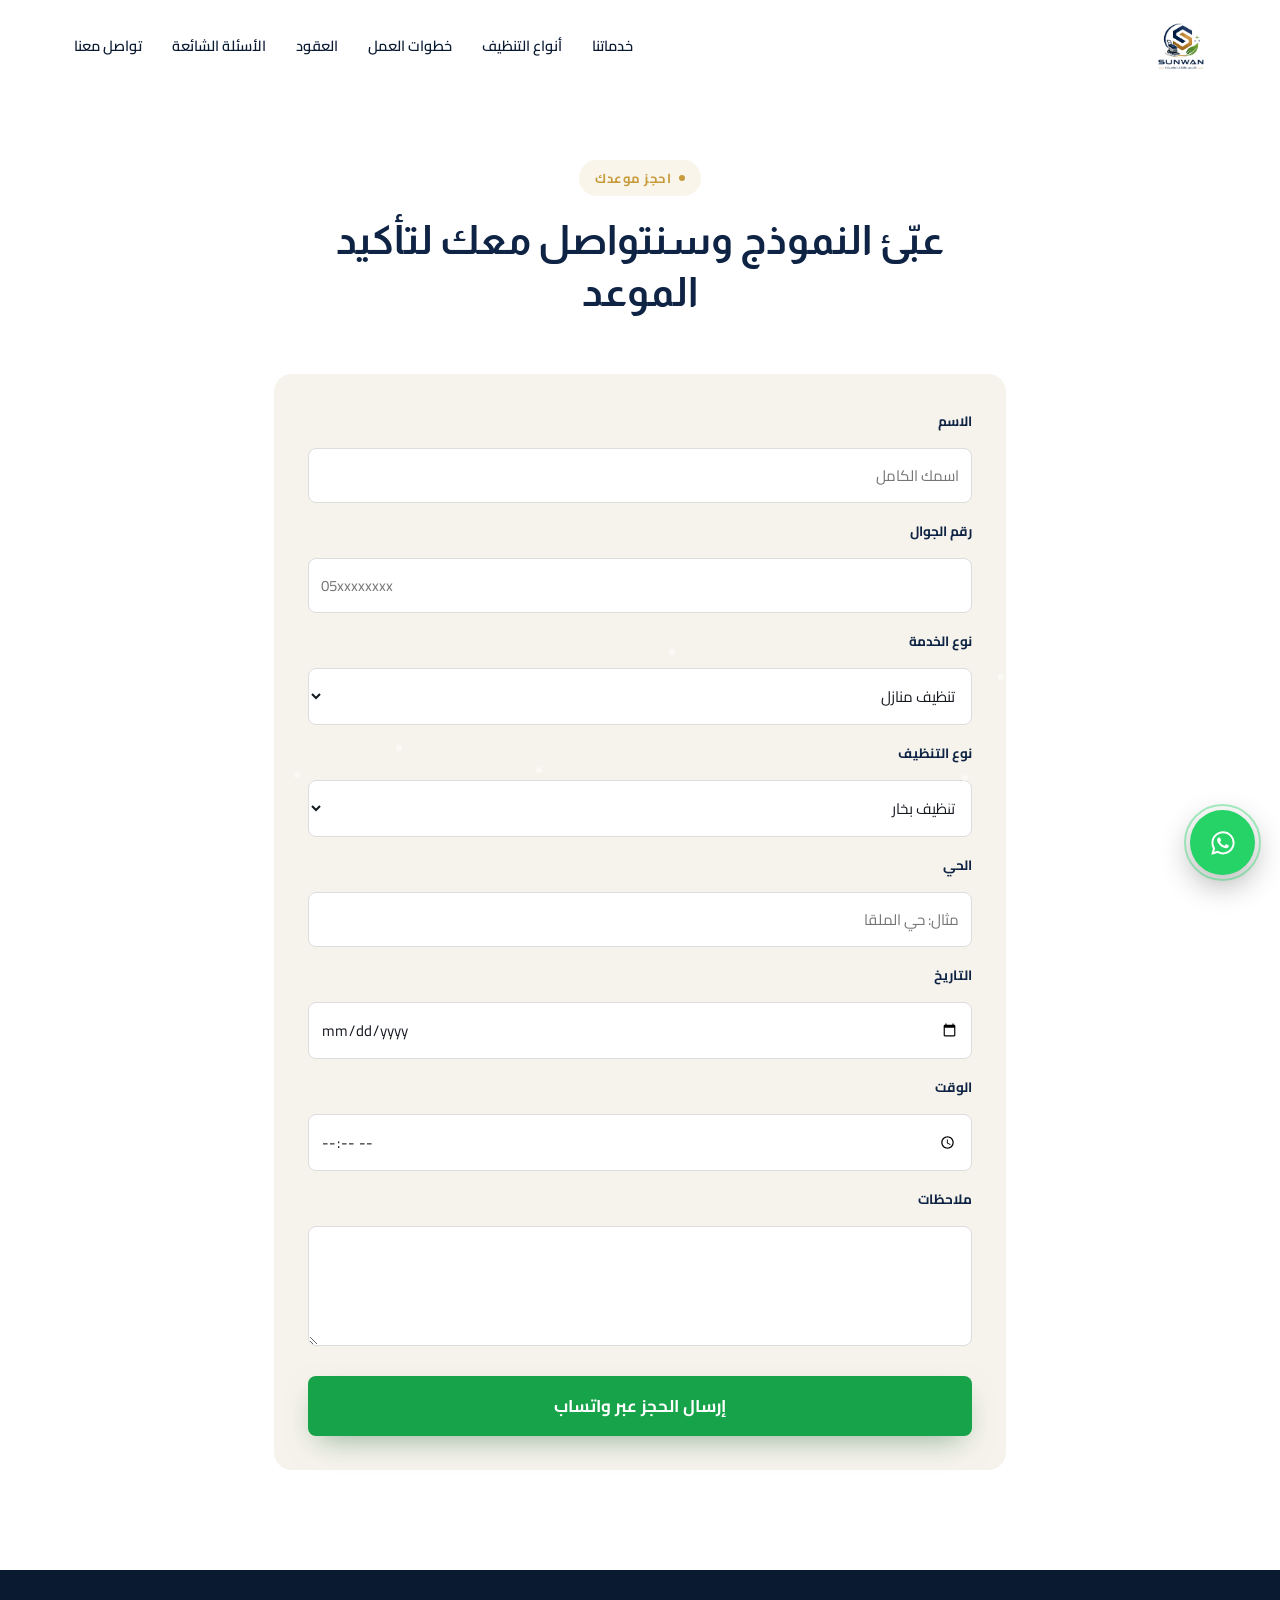
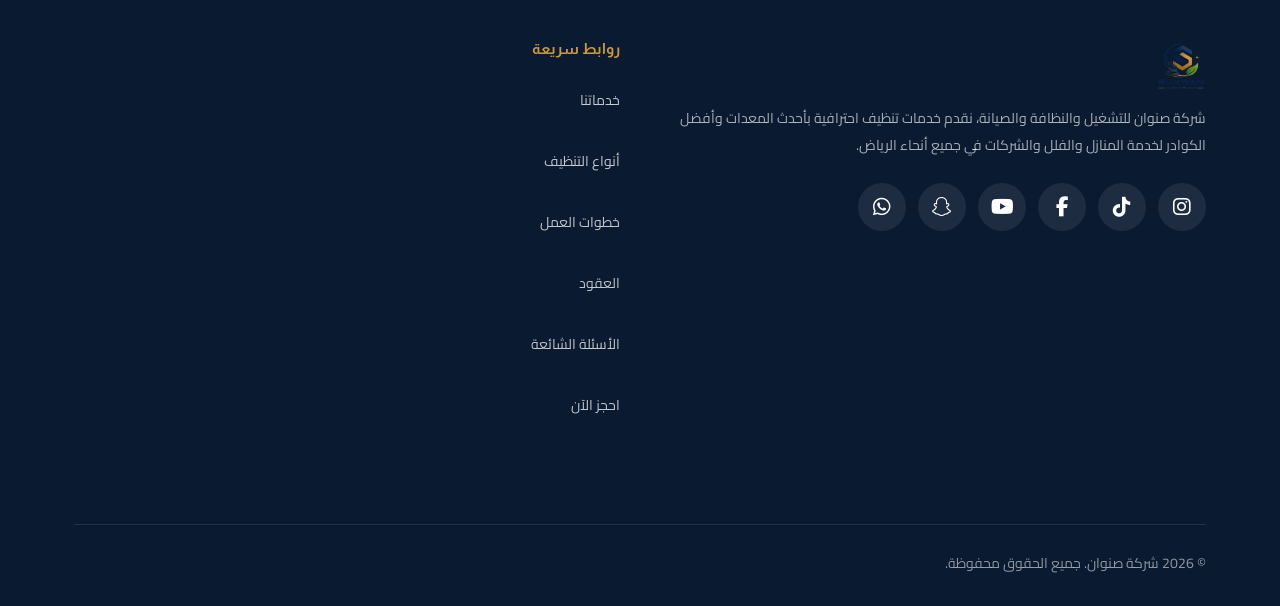
==== booking.html @ 256447c5 "Add files via upload" ====
<!DOCTYPE html>
<html lang="ar" dir="rtl">
<head>
<meta charset="UTF-8">
<meta name="viewport" content="width=device-width, initial-scale=1.0">
<title>صنوان | خدمات تنظيف منزلية احترافية في الرياض</title>
<link rel="preconnect" href="https://fonts.googleapis.com">
<link rel="stylesheet" href="https://cdnjs.cloudflare.com/ajax/libs/font-awesome/6.7.2/css/all.min.css">

<link href="https://fonts.googleapis.com/css2?family=Almarai:wght@400;700;800&family=Cairo:wght@300;400;500;600;700&display=swap" rel="stylesheet">

<link rel="stylesheet" href="css.css">
<style>
</style>
</head>
<body>

<!-- HEADER -->
<header id="siteHeader">
  <div class="container nav-wrap">
<div class="logo">
  <a href="index.html"> 
    <img src="logo.png" alt="SUNWAN Logo">
  </a>
</div>    <nav><ul>
     <li><a href="index.html#services">خدماتنا</a></li>
<li><a href="index.html#types">أنواع التنظيف</a></li>
<li><a href="index.html#process">خطوات العمل</a></li>
<li><a href="index.html#contracts">العقود</a></li>
<li><a href="index.html#faq">الأسئلة الشائعة</a></li>
<li><a href="index.html#booking">تواصل معنا</a></li>
    </ul></nav>
   
  </div>
</header>

<!-- HERO -->
<br> <br>
 
      <div class="floaters" id="dustFloaters"></div>
    </div>
  </div>
</section>


    



<section class="section booking" id="booking">

    <div class="container booking-wrap">

        <div class="section-head">
            <div class="eyebrow">احجز موعدك</div>
            <h2>عبّئ النموذج وسنتواصل معك لتأكيد الموعد</h2>
        </div>

        <form id="bookingForm">

            <div class="field">
                <label>الاسم</label>
                <input type="text" id="fName" placeholder="اسمك الكامل" required>
            </div>

            <div class="field">
                <label>رقم الجوال</label>
                <input type="tel" id="fPhone" placeholder="05xxxxxxxx" required>
            </div>

            <div class="field">
                <label>نوع الخدمة</label>
                <select id="fService">
                    <option>تنظيف منازل</option>
                    <option>تنظيف ما بعد التشطيب</option>
                    <option>تنظيف مطابخ</option>
                    <option>تنظيف كنب</option>
                    <option>تنظيف سجاد</option>
                    <option>تنظيف بالبخار</option>
                </select>
            </div>
            <div class="field">
                <label>نوع التنظيف</label>
                <select id="fCleaningType">
                    <option> تنظيف بخار</option>
                    <option> تنظيف عادي   </option>
               
                </select>
            </div>

            <div class="field">
                <label>الحي</label>
                <input type="text" id="fArea" placeholder="مثال: حي الملقا">
            </div>

            <div class="field">
                <label>التاريخ</label>
                <input type="date" id="fDate">
            </div>

            <div class="field">
                <label>الوقت</label>
                <input type="time" id="fTime">
            </div>

            <div class="field">
                <label>ملاحظات</label>
                <textarea id="fNotes"></textarea>
            </div>

            <button type="submit" class="btn btn-green">
                إرسال الحجز عبر واتساب
            </button>

        </form>

    </div>

</section>

<!-- FOOTER -->
<footer>
  <div class="container">
    <div class="footer-grid">

      <!-- Logo -->
      <div>

        <div class="footer-logo">
          <img src="logo.png" alt="SUNWAN">
        </div>

        <p class="footer-text">
          شركة صنوان للتشغيل والنظافة والصيانة، نقدم خدمات تنظيف احترافية
          بأحدث المعدات وأفضل الكوادر لخدمة المنازل والفلل والشركات في جميع
          أنحاء الرياض.
        </p>

        <div class="social">

          <a href="https://www.instagram.com/sunwan_sa?utm_source=qr&igsh=MTMyczV4aXNkNmdlaw==" target="_blank" aria-label="Instagram">
            <i class="fab fa-instagram"></i>
          </a>

          <a href="https://www.tiktok.com/@sunwan_sa?_r=1&_t=ZS-981fyk90T9Y" target="_blank" aria-label="TikTok">
            <i class="fab fa-tiktok"></i>
          </a>

          <a href="https://www.facebook.com/people/%D8%B4%D8%B1%D9%83%D8%A9-%D8%B5%D9%86%D9%88%D8%A7%D9%86-%D8%A7%D9%84%D9%85%D8%B7%D9%88%D8%B1%D8%A9-%D9%84%D9%84%D9%86%D8%B8%D8%A7%D9%81%D8%A9-%D9%88%D8%A7%D9%84%D8%B5%D9%8A%D8%A7%D9%86%D8%A9-%D9%88%D8%A7%D9%84%D8%AA%D8%B4%D8%BA%D9%8A%D9%84/61592068643540/?rdid=dFMSb3EeC5DwrnHu&share_url=https%3A%2F%2Fwww.facebook.com%2Fshare%2F18ucL7JZgd%2F" target="_blank" aria-label="Facebook">
            <i class="fab fa-facebook-f"></i>
          </a>

          <a href="https://www.youtube.com/@sunwan_sa?si=2tzPLWfqnIXDIcfa" target="_blank" aria-label="YouTube">
            <i class="fab fa-youtube"></i>
          </a>

          <a href="https://www.snapchat.com/@sunwan_sa?share_id=oC4tZ3atR_Y&locale=ar-EG" target="_blank" aria-label="Snapchat">
            <i class="fab fa-snapchat-ghost"></i>
          </a>

          

          <a href="https://wa.me/966569907555" target="_blank" aria-label="WhatsApp">
            <i class="fab fa-whatsapp"></i>
          </a>

        </div>

      </div>

      <!-- Quick Links -->
      <div>
        <h5 style="color:#C89B3C;">روابط سريعة</h5>

        <ul>
          <li><a href="#services">خدماتنا</a></li>
          <li><a href="#types">أنواع التنظيف</a></li>
          <li><a href="#process">خطوات العمل</a></li>
          <li><a href="#contracts">العقود</a></li>
          <li><a href="#faq">الأسئلة الشائعة</a></li>
          <li><a href="#booking">احجز الآن</a></li>
        </ul>

      </div>

      <!-- Contact -->


      <!-- Work Hours -->

    

    </div>

    <div class="foot-bottom">

      <span>
        © 2026 شركة صنوان. جميع الحقوق محفوظة.
      </span>

     

    </div>

  </div>

<a href="https://wa.me/966500000000" target="_blank" class="wa-float" aria-label="تواصل واتساب">
  <svg width="28" height="28" viewBox="0 0 24 24" fill="currentColor"><path d="M12.04 2C6.58 2 2.13 6.45 2.13 11.91c0 1.75.46 3.39 1.26 4.81L2 22l5.42-1.36a9.9 9.9 0 004.62 1.14h.01c5.46 0 9.9-4.45 9.9-9.91 0-2.65-1.03-5.13-2.9-7C17.17 3.03 14.69 2 12.04 2zm0 18.06h-.01a8.2 8.2 0 01-4.18-1.14l-.3-.18-3.12.8.83-3.04-.2-.31a8.16 8.16 0 01-1.26-4.36c0-4.52 3.68-8.2 8.24-8.2 2.2 0 4.27.86 5.83 2.42a8.14 8.14 0 012.41 5.8c0 4.52-3.68 8.21-8.24 8.21zm4.51-6.15c-.25-.12-1.47-.72-1.7-.8-.23-.09-.39-.12-.56.12-.17.25-.64.8-.78.96-.14.17-.29.19-.54.06-.25-.12-1.04-.38-1.99-1.22-.73-.65-1.23-1.46-1.37-1.71-.14-.25-.02-.38.11-.51.11-.11.25-.29.37-.43.12-.14.16-.25.25-.42.08-.17.04-.31-.02-.43-.06-.12-.56-1.35-.77-1.85-.2-.48-.41-.42-.56-.43h-.48c-.17 0-.43.06-.66.31-.23.25-.86.84-.86 2.05s.88 2.38 1 2.54c.12.17 1.73 2.64 4.2 3.7.59.25 1.05.4 1.41.51.59.19 1.13.16 1.55.1.47-.07 1.47-.6 1.68-1.18.21-.58.21-1.08.14-1.18-.06-.11-.23-.17-.48-.29z"/></svg>
</a>
<script>document.addEventListener("DOMContentLoaded", function () {

    const form = document.getElementById("bookingForm");

    form.addEventListener("submit", function (e) {

        e.preventDefault();

        const name = document.getElementById("fName").value.trim();
        const phone = document.getElementById("fPhone").value.trim();
        const service = document.getElementById("fService").value;
        const cleaningType = document.getElementById("fCleaningType").value;
        const area = document.getElementById("fArea").value.trim();
        const date = document.getElementById("fDate").value;
        const time = document.getElementById("fTime").value;
        const notes = document.getElementById("fNotes").value.trim();

        const message =
`طلب حجز جديد

👤 الاسم: ${name}

📞 رقم الجوال: ${phone}

🧹 الخدمة: ${service}

✨ نوع التنظيف: ${cleaningType}

📍 الحي: ${area}

📅 التاريخ: ${date}

⏰ الوقت: ${time}

📝 الملاحظات:
${notes}`;

        const whatsapp = "966569907555";

        const url = `https://wa.me/${whatsapp}?text=${encodeURIComponent(message)}`;

        window.open(url, "_blank");

    });

});
</script>
<script src="js.js">
</script>
</body>
</html>
---- css.css ----
:root{
  --navy:#0F2444;
  --navy-2:#173458;
  --navy-3:#1F4270;
  --gold:#C89B3C;
  --gold-2:#E4C878;
  --green:#3D7A4C;
  --green-2:#6FAE7A;
  --cream:#F6F3EC;
  --ink:#14181F;
  --muted:#5B6472;
  --white:#FFFFFF;
  --radius:18px;
  --shadow: 0 20px 50px -20px rgba(15,36,68,.35);
}
*{box-sizing:border-box; margin:0; padding:0;}
html{scroll-behavior:smooth;}
body{
  font-family:'Cairo', sans-serif;
  background:var(--cream);
  color:var(--ink);
  overflow-x:hidden;
}.logo img {
    height: 50px; /* غيري الحجم حسب اللوجو */
    width: auto;
    display: block;
}

.logo a {
    display: flex;
    align-items: center;
}
h1,h2,h3,h4{font-family:'Almarai', sans-serif; color:var(--navy);}
a{text-decoration:none; color:inherit;}
img{max-width:100%; display:block;}
.container{max-width:1180px; margin:0 auto; padding:0 24px;}
.eyebrow{
  display:inline-flex; align-items:center; gap:8px;
  font-size:13px; font-weight:700; letter-spacing:.5px;
  color:var(--gold); background:rgba(200,155,60,.1);
  padding:6px 16px; border-radius:100px; margin-bottom:18px;
}
.eyebrow::before{content:""; width:6px; height:6px; border-radius:50%; background:var(--gold);}
.section{padding:100px 0;}
.section-head{text-align:center; max-width:640px; margin:0 auto 56px;}
.section-head h2{font-size:clamp(28px,4vw,40px); line-height:1.3; margin-bottom:14px;}
.section-head p{color:var(--muted); font-size:16px; line-height:1.8;}
.btn{
  display:inline-flex; align-items:center; gap:10px; justify-content:center;
  padding:16px 34px; border-radius:100px; font-weight:700; font-size:15px;
  cursor:pointer; border:none; transition:transform .25s ease, box-shadow .25s ease;
  font-family:'Cairo', sans-serif;
}
.btn:active{transform:scale(.97);}
.btn-gold{background:linear-gradient(135deg,var(--gold-2),var(--gold)); color:var(--navy); box-shadow:0 12px 30px -10px rgba(200,155,60,.6);}
.btn-gold:hover{transform:translateY(-3px); box-shadow:0 16px 34px -8px rgba(200,155,60,.7);}
.btn-outline{background:transparent; color:var(--white); border:2px solid rgba(255,255,255,.5);}
.btn-outline:hover{background:rgba(255,255,255,.12); border-color:#fff;}
.btn-green{background:linear-gradient(135deg,var(--green-2),var(--green)); color:#fff; box-shadow:0 12px 30px -10px rgba(61,122,76,.55);}
.btn-green:hover{transform:translateY(-3px);}

/* ---------- HEADER ---------- */
header{
  position:fixed; inset-inline:0; top:0; z-index:100;
  background:#FFFFFF;
  transition:background .3s ease, box-shadow .3s ease, padding .3s ease;
  padding:20px 0;
}
header.scrolled{background:#fff; backdrop-filter:blur(10px); box-shadow:0 10px 30px -14px rgba(0,0,0,.5); padding:12px 0;}
.nav-wrap{display:flex; align-items:center; justify-content:space-between;}
.logo{display:flex; align-items:center; gap:10px; font-family:'Almarai'; font-weight:800; font-size:22px; color:#fff;}
.logo span{color:var(--gold);}
.logo .mark{
  width:38px; height:38px; border-radius:10px;
  background:conic-gradient(from 200deg, var(--gold), var(--navy-3), var(--green));
  display:flex; align-items:center; justify-content:center; font-size:16px; color:#fff; font-weight:800;
}
nav ul{display:flex; gap:30px; list-style:none;}
nav a{color:#0A1A31; font-size:14.5px; font-weight:600; transition:color .2s;}
nav a:hover{color:var(--gold-2);}
.nav-cta{display:flex; gap:12px;}
.nav-toggle{display:none; flex-direction:column; gap:5px; cursor:pointer;}
.nav-toggle span{width:26px; height:2px; background:#fff; border-radius:2px;}
@media(max-width:920px){
  nav ul{display:none;}
  .nav-cta{display:none;}
  .nav-toggle{display:flex;}
}

/* ---------- HERO ---------- */
.hero{
  position:relative; min-height:100vh; display:flex; align-items:center;
  background:linear-gradient(180deg,var(--navy) 0%, var(--navy-2) 55%, var(--navy-3) 100%);
  overflow:hidden; padding-top:120px;
}
.hero-grid{
  display:grid; grid-template-columns:1.05fr .95fr; gap:50px; align-items:center;
  position:relative; z-index:3;
}
.hero-eyebrow{
  display:inline-flex; align-items:center; gap:10px; color:var(--gold-2);
  background:rgba(255,255,255,.06); border:1px solid rgba(255,255,255,.15);
  padding:8px 18px; border-radius:100px; font-size:13px; font-weight:700; margin-bottom:24px;
}
.hero h1{font-size:clamp(34px,5vw,58px); color:#fff; line-height:1.2; margin-bottom:10px;}
.hero h1 em{font-style:normal; color:var(--gold-2);}
.hero h2.sub{font-size:clamp(17px,2.2vw,22px); color:rgba(255,255,255,.8); font-weight:500; margin-bottom:22px;}
.hero p.desc{color:rgba(255,255,255,.65); font-size:16px; line-height:1.9; max-width:520px; margin-bottom:36px;}
.hero-actions{display:flex; gap:16px; flex-wrap:wrap;}
.hero-stats{display:flex; gap:34px; margin-top:48px; flex-wrap:wrap;}
.hero-stats div strong{display:block; font-family:'Almarai'; font-size:26px; color:var(--gold-2);}
.hero-stats div span{font-size:13px; color:rgba(255,255,255,.55);}

/* Hero illustration: modern Saudi living room scene, flat illustrated */
.hero-visual{position:relative; height:520px;}
.room-card{
  position:absolute; inset:0; border-radius:28px; overflow:hidden;
  box-shadow:var(--shadow); background:linear-gradient(160deg,#F3E9D2,#EADFC3);
}
.room-card img{width:100%; height:100%; object-fit:cover; display:block;}
.room-card::after{
  content:""; position:absolute; inset:0;
  background:linear-gradient(0deg, rgba(15,36,68,.55) 0%, rgba(15,36,68,0) 45%);
}
.room-svg{width:100%; height:100%; display:block;}
.sparkle{position:absolute; animation:twinkle 2.4s ease-in-out infinite;}
@keyframes twinkle{0%,100%{opacity:.2; transform:scale(.7);} 50%{opacity:1; transform:scale(1.15);}}
.floaters{position:absolute; inset:0; pointer-events:none; z-index:2;}
.dust{position:absolute; width:6px; height:6px; border-radius:50%; background:rgba(255,255,255,.5); animation:float-up 7s linear infinite;}
@keyframes float-up{
  0%{transform:translateY(0) translateX(0); opacity:0;}
  10%{opacity:.7;}
  100%{transform:translateY(-420px) translateX(30px); opacity:0;}
}
.scroll-cue{position:absolute; bottom:26px; left:50%; transform:translateX(-50%); z-index:3; color:rgba(255,255,255,.5); font-size:12px; display:flex; flex-direction:column; align-items:center; gap:6px;}
.scroll-cue .line{width:1px; height:34px; background:linear-gradient(var(--gold-2), transparent); animation:scrolldown 1.6s ease-in-out infinite;}
@keyframes scrolldown{0%{opacity:0; transform:translateY(-8px);}50%{opacity:1;}100%{opacity:0; transform:translateY(10px);}}

/* ---------- WHY US ---------- */
.why{background:var(--white);}
.why-grid{display:grid; grid-template-columns:repeat(3,1fr); gap:26px;}
.why-item{
  background:var(--cream); border-radius:var(--radius); padding:30px 26px;
  display:flex; gap:16px; align-items:flex-start;
  transition:transform .25s ease, box-shadow .25s ease;
  border:1px solid rgba(15,36,68,.06);
}
.why-item:hover{transform:translateY(-6px); box-shadow:var(--shadow);}
.why-icon{
  flex:none; width:52px; height:52px; border-radius:14px;
  background:linear-gradient(135deg,var(--navy),var(--navy-3));
  display:flex; align-items:center; justify-content:center; color:var(--gold-2);
}
.why-item h4{font-size:17px; margin-bottom:6px;}
.why-item p{font-size:14px; color:var(--muted); line-height:1.7;}
@media(max-width:860px){.why-grid{grid-template-columns:1fr 1fr;}}
@media(max-width:560px){.why-grid{grid-template-columns:1fr;}}

/* ---------- SERVICES ---------- */
.services{background:var(--cream);}
.services-grid{display:grid; grid-template-columns:repeat(3,1fr); gap:24px;}
.svc-card{
  background:var(--white); border-radius:var(--radius); overflow:hidden;
  box-shadow:0 10px 30px -18px rgba(15,36,68,.25);
  transition:transform .3s ease, box-shadow .3s ease;
}
.svc-card:hover{transform:translateY(-8px); box-shadow:var(--shadow);}
.svc-top{
  height:170px; position:relative; overflow:hidden;
}
.svc-top img{width:100%; height:100%; object-fit:cover; transition:transform .4s ease;}
.svc-card:hover .svc-top img{transform:scale(1.08);}
.svc-top::after{content:""; position:absolute; inset:0; background:linear-gradient(0deg, rgba(15,36,68,.55), rgba(15,36,68,0) 55%);}
.svc-body{padding:22px 22px 26px;}
.svc-body h4{font-size:17px; margin-bottom:8px;}
.svc-body p{font-size:14px; color:var(--muted); line-height:1.7;}
@media(max-width:900px){.services-grid{grid-template-columns:1fr 1fr;}}
@media(max-width:560px){.services-grid{grid-template-columns:1fr;}}

/* ---------- CLEANING TYPES (SIGNATURE ANIMATED SECTION) ---------- */
.types{background:linear-gradient(180deg,var(--navy),var(--navy-2)); color:#fff; position:relative; overflow:hidden;}
.types .section-head h2{color:#fff;}
.types .section-head p{color:rgba(255,255,255,.6);}
.type-tabs{display:flex; justify-content:center; gap:14px; margin-bottom:44px; flex-wrap:wrap;}
.type-tab{
  padding:14px 30px; border-radius:100px; font-weight:700; font-size:15px; cursor:pointer;
  background:rgba(255,255,255,.06); border:1px solid rgba(255,255,255,.16); color:rgba(255,255,255,.7);
  transition:all .25s ease; display:flex; align-items:center; gap:10px;
}
.type-tab.active{background:linear-gradient(135deg,var(--gold-2),var(--gold)); color:var(--navy); border-color:transparent;}
.type-tab .dot{width:8px; height:8px; border-radius:50%; background:currentColor; opacity:.6;}

.clean-demo{
  max-width:920px; margin:0 auto; background:rgba(255,255,255,.04);
  border:1px solid rgba(255,255,255,.1); border-radius:24px; padding:34px;
}
.clean-track{
  position:relative; height:230px; border-radius:16px; overflow:hidden;
  box-shadow:inset 0 0 40px rgba(0,0,0,.35);
}
.floor-photo{
  position:absolute; inset:0;
  background-image:url('https://images.unsplash.com/photo-1765176938583-eb2101bb6919?fm=jpg&q=80&w=1400&auto=format&fit=crop');
  background-size:cover; background-position:center;
  filter:brightness(.5) saturate(.45) contrast(1.05);
}
.floor-photo.clean{
  filter:brightness(1.05) saturate(1.15) contrast(1);
  box-shadow:inset 0 0 30px rgba(255,255,255,.35);
  clip-path:inset(0 0 0 100%);
  animation:wipe-cycle 7s ease-in-out infinite;
}
.tile-lines{display:none;}
@keyframes wipe-cycle{
  0%{clip-path:inset(0 0 0 100%);}
  45%{clip-path:inset(0 0 0 0%);}
  55%{clip-path:inset(0 0 0 0%);}
  100%{clip-path:inset(0 0 0 100%);}
}

.machine{
  position:absolute; top:50%; width:130px; height:104px;
  transform:translate(50%,-50%);
  right:0%;
  animation:machine-move 7s ease-in-out infinite;
  filter:drop-shadow(0 10px 18px rgba(0,0,0,.5));
}
@keyframes machine-move{
  0%{right:0%;}
  45%{right:100%;}
  55%{right:100%;}
  100%{right:0%;}
}
.machine img{width:100%; height:100%; object-fit:cover; border-radius:14px; border:3px solid rgba(255,255,255,.85); box-shadow:0 8px 20px rgba(0,0,0,.4);}
.machine .m-normal{display:none;}
.mode-normal .machine .m-steam{display:none;}
.mode-normal .machine .m-normal{display:block;}

.particles{position:absolute; inset:0; overflow:visible; pointer-events:none;}
.puff{
  position:absolute; left:20%; top:6%; width:14px; height:14px; border-radius:50%;
  background:rgba(255,255,255,.9); opacity:0;
  animation:steam-rise 2.6s ease-in infinite;
}
@keyframes steam-rise{
  0%{opacity:0; transform:translate(0,0) scale(.4);}
  15%{opacity:.8;}
  100%{opacity:0; transform:translate(-10px,-70px) scale(1.6);}
}
.bubble{
  position:absolute; left:22%; top:10%; width:10px; height:10px; border-radius:50%;
  background:radial-gradient(circle at 30% 30%, #fff, #bfe3f2 70%); opacity:0;
  animation:bubble-rise 2.2s ease-out infinite;
}
@keyframes bubble-rise{
  0%{opacity:0; transform:translate(0,0) scale(.5);}
  20%{opacity:.9;}
  100%{opacity:0; transform:translate(8px,-55px) scale(1.2);}
}
.spark{position:absolute; left:18%; top:2%; opacity:0; animation:spark-pop 2.4s ease-in-out infinite; color:#fff;}
@keyframes spark-pop{0%,100%{opacity:0; transform:scale(.4) rotate(0deg);}50%{opacity:.9; transform:scale(1) rotate(90deg);}}

.mode-normal .puff, .mode-normal .spark{display:none;}
.mode-steam .bubble{display:none;}

.clean-caption{display:flex; justify-content:space-between; align-items:center; margin-top:26px; flex-wrap:wrap; gap:16px;}
.clean-caption h3{color:#fff; font-size:20px;}
.type-feats{display:flex; gap:22px; flex-wrap:wrap;}
.type-feats span{font-size:13.5px; color:rgba(255,255,255,.7); display:flex; align-items:center; gap:8px;}
.type-feats span::before{content:"✓"; color:var(--gold-2); font-weight:800;}

/* ---------- PROCESS TIMELINE ---------- */
.process{background:var(--white);}
.timeline{position:relative; max-width:760px; margin:0 auto;}
.timeline::before{content:""; position:absolute; top:0; bottom:0; right:29px; width:2px; background:linear-gradient(var(--gold-2),var(--green-2));}
.tl-step{position:relative; display:flex; gap:24px; padding-bottom:44px;}
.tl-step:last-child{padding-bottom:0;}
.tl-num{
  flex:none; width:60px; height:60px; border-radius:50%; background:var(--navy);
  color:var(--gold-2); font-family:'Almarai'; font-weight:800; font-size:20px;
  display:flex; align-items:center; justify-content:center; z-index:2;
  box-shadow:0 0 0 6px var(--white);
}
.tl-content{padding-top:8px;}
.tl-content h4{font-size:17px; margin-bottom:6px;}
.tl-content p{color:var(--muted); font-size:14px;}

/* ---------- CONTRACTS ---------- */
.contracts{background:var(--cream);}
.contract-grid{display:grid; grid-template-columns:1fr 1fr; gap:26px; max-width:820px; margin:0 auto;}
.contract-card{
  background:var(--white); border-radius:var(--radius); padding:38px 32px;
  box-shadow:0 10px 30px -18px rgba(15,36,68,.25); position:relative; overflow:hidden;
}
.contract-card.featured{background:linear-gradient(160deg,var(--navy),var(--navy-2)); color:#fff;}
.contract-card.featured h3, .contract-card.featured .tag{color:#fff;}
.contract-card .tag{display:inline-block; font-size:12px; font-weight:700; color:var(--gold); background:rgba(200,155,60,.12); padding:5px 14px; border-radius:100px; margin-bottom:16px;}
.contract-card h3{font-size:22px; margin-bottom:18px;}
.contract-card ul{list-style:none; display:flex; flex-direction:column; gap:12px;}
.contract-card li{display:flex; gap:10px; align-items:flex-start; font-size:14.5px;}
.contract-card.featured li{color:rgba(255,255,255,.85);}
.contract-card:not(.featured) li{color:var(--muted);}
.contract-card li::before{content:"◆"; color:var(--gold); font-size:10px; margin-top:5px;}
@media(max-width:700px){.contract-grid{grid-template-columns:1fr;}}

/* ---------- FAQ ---------- */
.faq{background:var(--white); max-width:820px; margin:0 auto;}
details{border-bottom:1px solid rgba(15,36,68,.1); padding:20px 4px;}
summary{cursor:pointer; font-weight:700; font-size:16px; display:flex; justify-content:space-between; align-items:center; list-style:none; color:var(--navy);}
summary::-webkit-details-marker{display:none;}
summary::after{content:"+"; font-size:22px; color:var(--gold); transition:transform .25s ease;}
details[open] summary::after{transform:rotate(45deg);}
details p{color:var(--muted); font-size:14.5px; line-height:1.8; margin-top:14px;}

/* ---------- STATS ---------- */
.stats{background:linear-gradient(135deg,var(--navy),var(--navy-3)); color:#fff;}
.stats-grid{display:grid; grid-template-columns:repeat(4,1fr); gap:20px; text-align:center;}
.stat-item strong{display:block; font-family:'Almarai'; font-size:clamp(30px,4vw,44px); color:var(--gold-2);}
.stat-item span{font-size:14px; color:rgba(255,255,255,.6);}
@media(max-width:800px){.stats-grid{grid-template-columns:1fr 1fr;}}

/* ---------- COVERAGE ---------- */
.coverage{background:var(--cream);}
.coverage-wrap{display:grid; grid-template-columns:1fr 1fr; gap:50px; align-items:center;}
.coverage-map{position:relative; height:340px; display:flex; align-items:center; justify-content:center;}
.coverage-chips{display:flex; flex-wrap:wrap; gap:10px;}
.chip{background:var(--white); border:1px solid rgba(15,36,68,.1); padding:9px 18px; border-radius:100px; font-size:13.5px; font-weight:600; color:var(--navy);}
.pulse-ring{position:absolute; border-radius:50%; border:2px solid var(--gold); animation:pulse 3s ease-out infinite;}
@keyframes pulse{0%{transform:scale(.4); opacity:.9;}100%{transform:scale(1.6); opacity:0;}}
@media(max-width:860px){.coverage-wrap{grid-template-columns:1fr;} .coverage-map{order:-1;}}

/* ---------- GALLERY ---------- */
.gallery-grid{display:grid; grid-template-columns:repeat(4,1fr); gap:16px;}
.g-item{
  position:relative; overflow:hidden; aspect-ratio:1/1; border-radius:16px;
  transition:transform .3s ease; box-shadow:0 10px 26px -16px rgba(15,36,68,.4);
}
.g-item:hover{transform:scale(1.03);}
.g-item img{position:absolute; inset:0; width:100%; height:100%; object-fit:cover; transition:transform .4s ease;}
.g-item:hover img{transform:scale(1.08);}
.g-item .g-caption{
  position:absolute; inset:0; display:flex; align-items:flex-end; justify-content:center;
  padding:16px; z-index:2; text-align:center;
  background:linear-gradient(0deg, rgba(15,36,68,.8), rgba(15,36,68,.05) 60%);
  color:#fff; font-weight:700; font-size:14px;
}
@media(max-width:860px){.gallery-grid{grid-template-columns:1fr 1fr;}}

/* ---------- BOOKING ---------- */
.booking{background:var(--white);}
.booking-wrap{max-width:780px; margin:0 auto;}
.contact-line{display:flex; gap:12px; align-items:center; margin-bottom:16px; font-size:14.5px;}
.contact-line .ic{width:38px; height:38px; border-radius:10px; background:rgba(255,255,255,.08); display:flex; align-items:center; justify-content:center; flex:none;}
form{background:var(--cream); border-radius:var(--radius); padding:34px; display:grid; grid-template-columns:1fr 1fr; gap:18px;}
.field{display:flex; flex-direction:column; gap:8px;}
.field.full{grid-column:1/-1;}
.field label{font-size:13.5px; font-weight:700; color:var(--navy);}
.field input, .field select, .field textarea{
  border:1px solid rgba(15,36,68,.15); border-radius:10px; padding:13px 14px; font-family:'Cairo'; font-size:14.5px;
  background:#fff; color:var(--ink);
}
.field textarea{resize:vertical; min-height:80px;}
.field input:focus, .field select:focus, .field textarea:focus{outline:2px solid var(--gold); border-color:transparent;}
@media(max-width:860px){.booking-wrap{grid-template-columns:1fr;} form{grid-template-columns:1fr;}}

/* ---------- CTA ---------- */
.cta-final{
  position:relative; background:linear-gradient(135deg,var(--navy),var(--green)); color:#fff; text-align:center;
  overflow:hidden;
}
.cta-final h2{color:#fff; font-size:clamp(26px,4vw,42px); margin-bottom:24px;}
.cta-final .btn-gold{padding:18px 46px; font-size:16px;}
.cta-final::before, .cta-final::after{
  content:""; position:absolute; width:340px; height:340px; border-radius:50%;
  background:rgba(255,255,255,.06);
}
.cta-final::before{top:-140px; right:-100px;}
.cta-final::after{bottom:-160px; left:-80px;}

/* ---------- FOOTER ---------- */footer{
    background:#0A1A31;
    color:rgba(255,255,255,.7);
    padding:70px 0 30px;
}

.footer-grid{
    display:grid;
    grid-template-columns:repeat(2,1fr);
    gap:40px;
    padding-bottom:44px;
}

.footer-grid h5{
    color:#fff;
    font-family:'Almarai';
    font-size:15px;
    margin-bottom:18px;
}

.footer-grid ul{
    list-style:none;
    display:flex;
    flex-direction:column;
    gap:11px;
    font-size:14px;
}

.footer-grid ul a:hover{
    color:var(--gold-2);
}

.foot-bottom{
    display:flex;
    justify-content:space-between;
    align-items:center;
    padding-top:24px;
    font-size:13px;
    flex-wrap:wrap;
    gap:12px;
}

.social{
    display:flex;
    gap:10px;
    flex-wrap:wrap;
}

.social a{
    width:40px;
    height:40px;
    border-radius:50%;
    background:rgba(255,255,255,.06);
    display:flex;
    align-items:center;
    justify-content:center;
}

/* Tablet */
@media (max-width:992px){
    .footer-grid{
        grid-template-columns:repeat(2,1fr);
        gap:30px;
    }
}

/* Mobile */
@media (max-width:576px){
    .footer-grid{
        grid-template-columns:1fr;
        gap:35px;
        text-align:center;
    }

    .social{
        justify-content:center;
    }

    .foot-bottom{
        flex-direction:column;
        text-align:center;
    }
}
/* ---------- WHATSAPP FLOAT ---------- */
.wa-float{
  position:fixed; bottom:26px; left:26px; z-index:200;
  width:60px; height:60px; border-radius:50%; background:#25D366;
  display:flex; align-items:center; justify-content:center; color:#fff;
  box-shadow:0 10px 30px -6px rgba(37,211,102,.6);
  animation:wa-bounce 2.6s ease-in-out infinite;
}
@keyframes wa-bounce{0%,100%{transform:translateY(0);}50%{transform:translateY(-6px);}}
.wa-float::before{content:""; position:absolute; inset:-6px; border-radius:50%; border:2px solid rgba(37,211,102,.4); animation:pulse 2.4s ease-out infinite;}

/* reveal on scroll */
.reveal{opacity:0; transform:translateY(28px); transition:opacity .7s ease, transform .7s ease;}
.reveal.in{opacity:1; transform:translateY(0);}

@media (prefers-reduced-motion: reduce){
  *{animation-duration:.001ms !important; animation-iteration-count:1 !important; transition-duration:.001ms !important;}
}

@media(max-width:920px){
  .hero-grid{grid-template-columns:1fr;}
  .hero-visual{height:340px; order:-1;}
}



#bookingForm{
    display:flex;
    flex-direction:column;
    gap:15px;
}

.field{
    display:flex;
    flex-direction:column;
}

.field label{
    margin-bottom:6px;
    font-weight:bold;
}

.field input,
.field select,
.field textarea{
    padding:12px;
    border:1px solid #ddd;
    border-radius:8px;
    font-size:15px;
}

.field textarea{
    height:120px;
}

.btn-green{
    margin-top:15px;
    padding:14px;
    border:none;
    border-radius:8px;
    background:#16a34a;
    color:#fff;
    font-size:17px;
    cursor:pointer;
}

.btn-book{
    display:inline-flex;
    align-items:center;
    gap:14px;
    padding:14px 28px;
    border-radius:60px;
    background:#C89B3C;
    color:#fff;
    text-decoration:none;
    font-size:17px;
    font-weight:700;
    transition:all .3s ease;
    border:2px solid #C89B3C;
    box-shadow:0 8px 20px rgba(200,155,60,.25);
}

.btn-book svg{
    width:34px;
    height:34px;
    padding:4px;
    border-radius:50%;
    color:#fff;
    transition:transform .35s ease;
}

.btn-book:hover{
    background:#b88b2d;
    border-color:#b88b2d;
    transform:translateY(-3px);
    box-shadow:0 12px 28px rgba(200,155,60,.35);
}

.btn-book:hover svg{
    transform:translateX(6px);
}

.btn-book:active{
    transform:scale(.97);
}

.types-grid{
    display:grid;
    grid-template-columns:repeat(auto-fit,minmax(320px,1fr));
    gap:30px;
    margin-top:50px;
}

.type-card{
    background:#fff;
    border-radius:20px;
    overflow:hidden;
    box-shadow:0 12px 35px rgba(0,0,0,.08);
    transition:.35s;
}

.type-card:hover{
    transform:translateY(-8px);
    box-shadow:0 20px 45px rgba(0,0,0,.15);
}

.type-card img{
    width:100%;
    height:300px;
    object-fit:cover;
    display:block;
}

.type-content{
    padding:25px;
    text-align:center;
}

.type-content h3{
    font-size:28px;
    margin-bottom:20px;
    color:var(--navy);
}

.type-content .btn{
    width:100%;
}.timeline{
    display:flex;
    flex-direction:column;
    gap:28px;
}

.tl-step{
    display:flex;
    align-items:center;
    gap:22px;
    opacity:0;
    transform:translateY(60px);
    transition:all .8s ease;
}

.tl-step.show{
    opacity:1;
    transform:translateY(0);
}

.tl-num{
    width:70px;
    height:70px;
    border-radius:50%;
    background:linear-gradient(135deg,#d8b25a,#b98a2f);
    color:#fff;
    display:flex;
    align-items:center;
    justify-content:center;
    font-size:26px;
    font-weight:bold;
    flex-shrink:0;
    transition:.4s;
    box-shadow:0 10px 25px rgba(0,0,0,.15);
}

.tl-step:hover .tl-num{
    transform:rotate(12deg) scale(1.1);
}

.tl-content{
    background:#fff;
    padding:22px;
    border-radius:18px;
    flex:1;
    box-shadow:0 15px 35px rgba(0,0,0,.08);
    transition:.35s;
}

.tl-content:hover{
    transform:translateY(-6px);
    box-shadow:0 20px 40px rgba(0,0,0,.15);
}.contract-grid{
    display:grid;
    grid-template-columns:repeat(auto-fit,minmax(320px,1fr));
    gap:30px;
    margin-top:50px;
}

.contract-card{
    position:relative;
    height:320px;
    border-radius:22px;
    overflow:hidden;
    background:#0F2444;
    color:#fff;
    cursor:pointer;
    box-shadow:0 15px 40px rgba(0,0,0,.12);
}

.contract-front{
    position:absolute;
    inset:0;
    display:flex;
    align-items:center;
    justify-content:center;
    transition:.5s;
}

.contract-front h3{
    font-size:36px;
    font-weight:800;
    color:#fff;
}

.contract-back{
    position:absolute;
    inset:0;
    background:#fff;
    color:#0F2444;
    padding:35px;
    transform:translateY(100%);
    transition:.5s;
    display:flex;
    flex-direction:column;
    justify-content:center;
}

.contract-card:hover .contract-front{
    transform:translateY(-100%);
}

.contract-card:hover .contract-back{
    transform:translateY(0);
}

.contract-back ul{
    margin:20px 0;
    padding-right:20px;
}

.contract-back li{
    margin-bottom:12px;
}

.tag{
    display:inline-block;
    background:#C89B3C;
    color:#fff;
    padding:8px 18px;
    border-radius:30px;
    margin-bottom:20px;
    font-size:14px;
}

.contract-back .btn{
    margin-top:20px;
}.contract-card.featured .contract-back{
    background:#fff;
    color:#0F2444;
}

.contract-card.featured .contract-back li,
.contract-card.featured .contract-back h3,
.contract-card.featured .contract-back span{
    color:#0F2444;
}/* Logo */

.footer-logo img{
    width:50px;
    max-width:100%;
    display:block;
}

/* Paragraph */

.footer-text{
    font-size:14px;
    line-height:1.9;
    color:rgba(255,255,255,.65);
    margin-top:15px;
}

/* Social */

.social{
    display:flex;
    gap:12px;
    flex-wrap:wrap;
    margin-top:25px;
}

.social a{
    width:48px;
    height:48px;
    border-radius:50%;
    display:flex;
    align-items:center;
    justify-content:center;
    background:rgba(255,255,255,.08);
    color:#fff;
    text-decoration:none;
    font-size:20px;
    transition:.35s;
}

.social a:hover{
    background:#C9A227;
    color:#fff;
    transform:translateY(-5px);
    box-shadow:0 10px 25px rgba(0,0,0,.25);
}

/* Footer */

footer ul{
    list-style:none;
    padding:0;
}

footer ul li{
    margin:12px 0;
}

footer ul li a{
    color:rgba(255,255,255,.75);
    text-decoration:none;
    transition:.3s;
}

footer ul li a:hover{
    color:#C9A227;
}

/* Bottom */

.foot-bottom{
    margin-top:50px;
    padding-top:25px;
    border-top:1px solid rgba(255,255,255,.1);
    display:flex;
    justify-content:space-between;
    align-items:center;
    flex-wrap:wrap;
    gap:15px;
    color:rgba(255,255,255,.55);
    font-size:14px;
}

/* Floating WhatsApp */

.wa-float{
    position:fixed;
    right:25px;
    bottom:25px;
    width:65px;
    height:65px;
    border-radius:50%;
    background:#25D366;
    color:#fff;
    display:flex;
    align-items:center;
    justify-content:center;
    font-size:34px;
    text-decoration:none;
    box-shadow:0 10px 30px rgba(0,0,0,.3);
    z-index:999;
    transition:.35s;
}

.wa-float:hover{
    transform:scale(1.1);
}
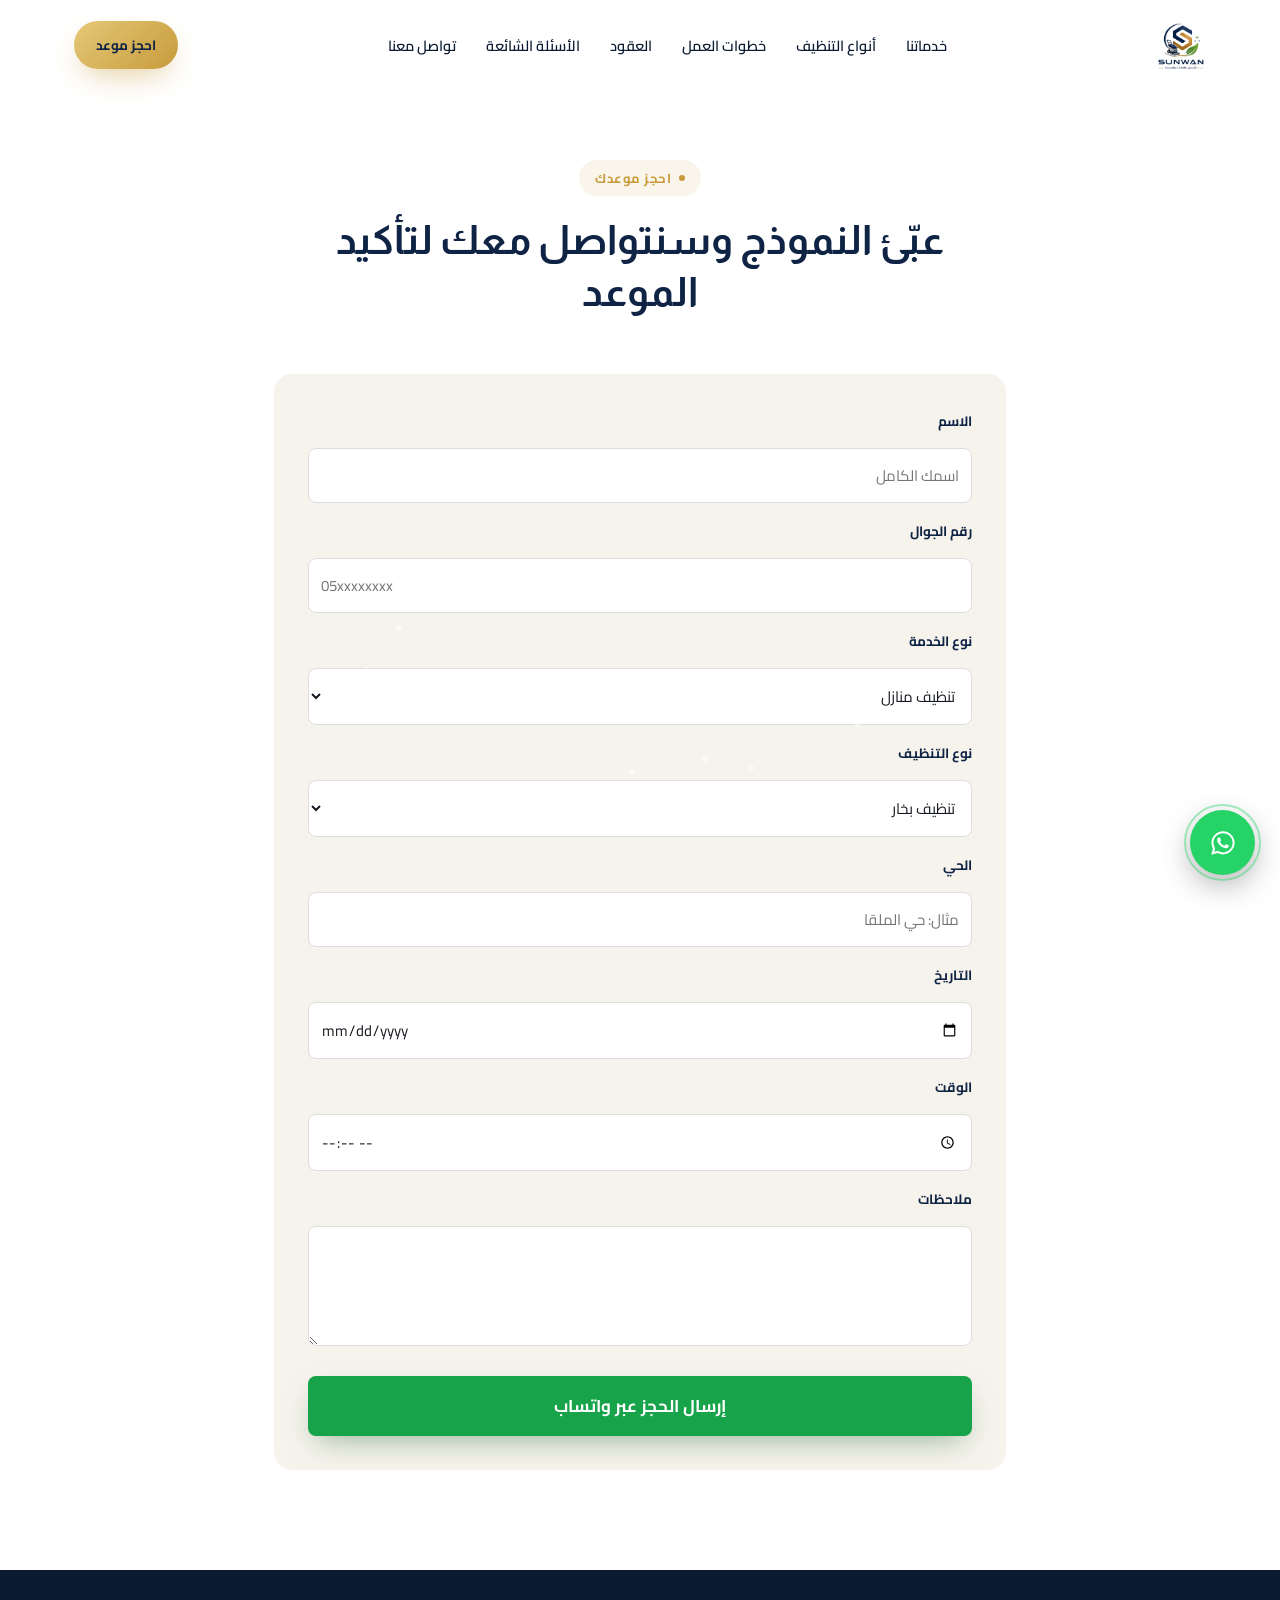
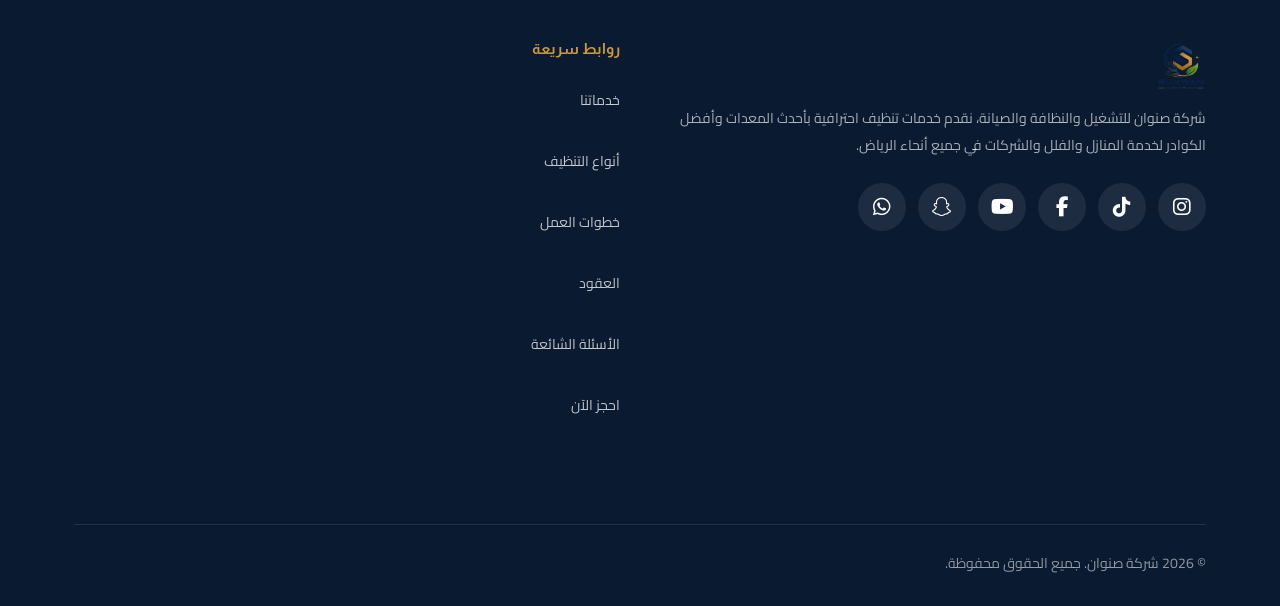
==== commit 4963dbab: "Update booking.html" ====
--- a/booking.html
+++ b/booking.html
@@ -15,14 +15,18 @@
 </head>
 <body>
 
+
+
+
+
 <!-- HEADER -->
 <header id="siteHeader">
   <div class="container nav-wrap">
 <div class="logo">
-  <a href="index.html"> 
+  <a href="index.html">
     <img src="logo.png" alt="SUNWAN Logo">
   </a>
-</div>    <nav><ul>
+</div>   <nav><ul>
      <li><a href="index.html#services">خدماتنا</a></li>
 <li><a href="index.html#types">أنواع التنظيف</a></li>
 <li><a href="index.html#process">خطوات العمل</a></li>
@@ -31,8 +35,13 @@
 <li><a href="index.html#booking">تواصل معنا</a></li>
     </ul></nav>
    
+    <div class="nav-cta">
+      <a href="booking.html" class="btn btn-gold" style="padding:11px 22px; font-size:13.5px;">احجز موعد</a>
+    </div>
+    <div class="nav-toggle"><span></span><span></span><span></span></div>
   </div>
 </header>
+
 
 <!-- HERO -->
 <br> <br>
--- a/css.css
+++ b/css.css
@@ -82,10 +82,54 @@
 .nav-cta{display:flex; gap:12px;}
 .nav-toggle{display:none; flex-direction:column; gap:5px; cursor:pointer;}
 .nav-toggle span{width:26px; height:2px; background:#fff; border-radius:2px;}
-@media(max-width:920px){
-  nav ul{display:none;}
-  .nav-cta{display:none;}
-  .nav-toggle{display:flex;}
+@media (max-width:920px){
+
+  .nav-toggle{
+      display:flex;
+      flex-direction:column;
+      gap:5px;
+      cursor:pointer;
+      z-index:1001;
+  }
+
+  /* لون الخطوط */
+  .nav-toggle span{
+      width:28px;
+      height:3px;
+      background:#0F2444;
+      border-radius:10px;
+      transition:.3s;
+  }
+
+  nav ul{
+      position:fixed;
+      top:80px;
+      right:20px;
+      left:20px;
+      display:flex;
+      flex-direction:column;
+      gap:18px;
+      background:#0F2444;
+      border-radius:16px;
+      padding:25px;
+      transform:translateY(-20px);
+      opacity:0;
+      visibility:hidden;
+      transition:.35s;
+      z-index:1000;
+  }
+
+  nav ul.active{
+      opacity:1;
+      visibility:visible;
+      transform:translateY(0);
+  }
+
+  nav ul a{
+      color:#fff;
+      font-size:16px;
+      font-weight:700;
+  }
 }
 
 /* ---------- HERO ---------- */
@@ -849,4 +893,4 @@
 
 .wa-float:hover{
     transform:scale(1.1);
-}+}
